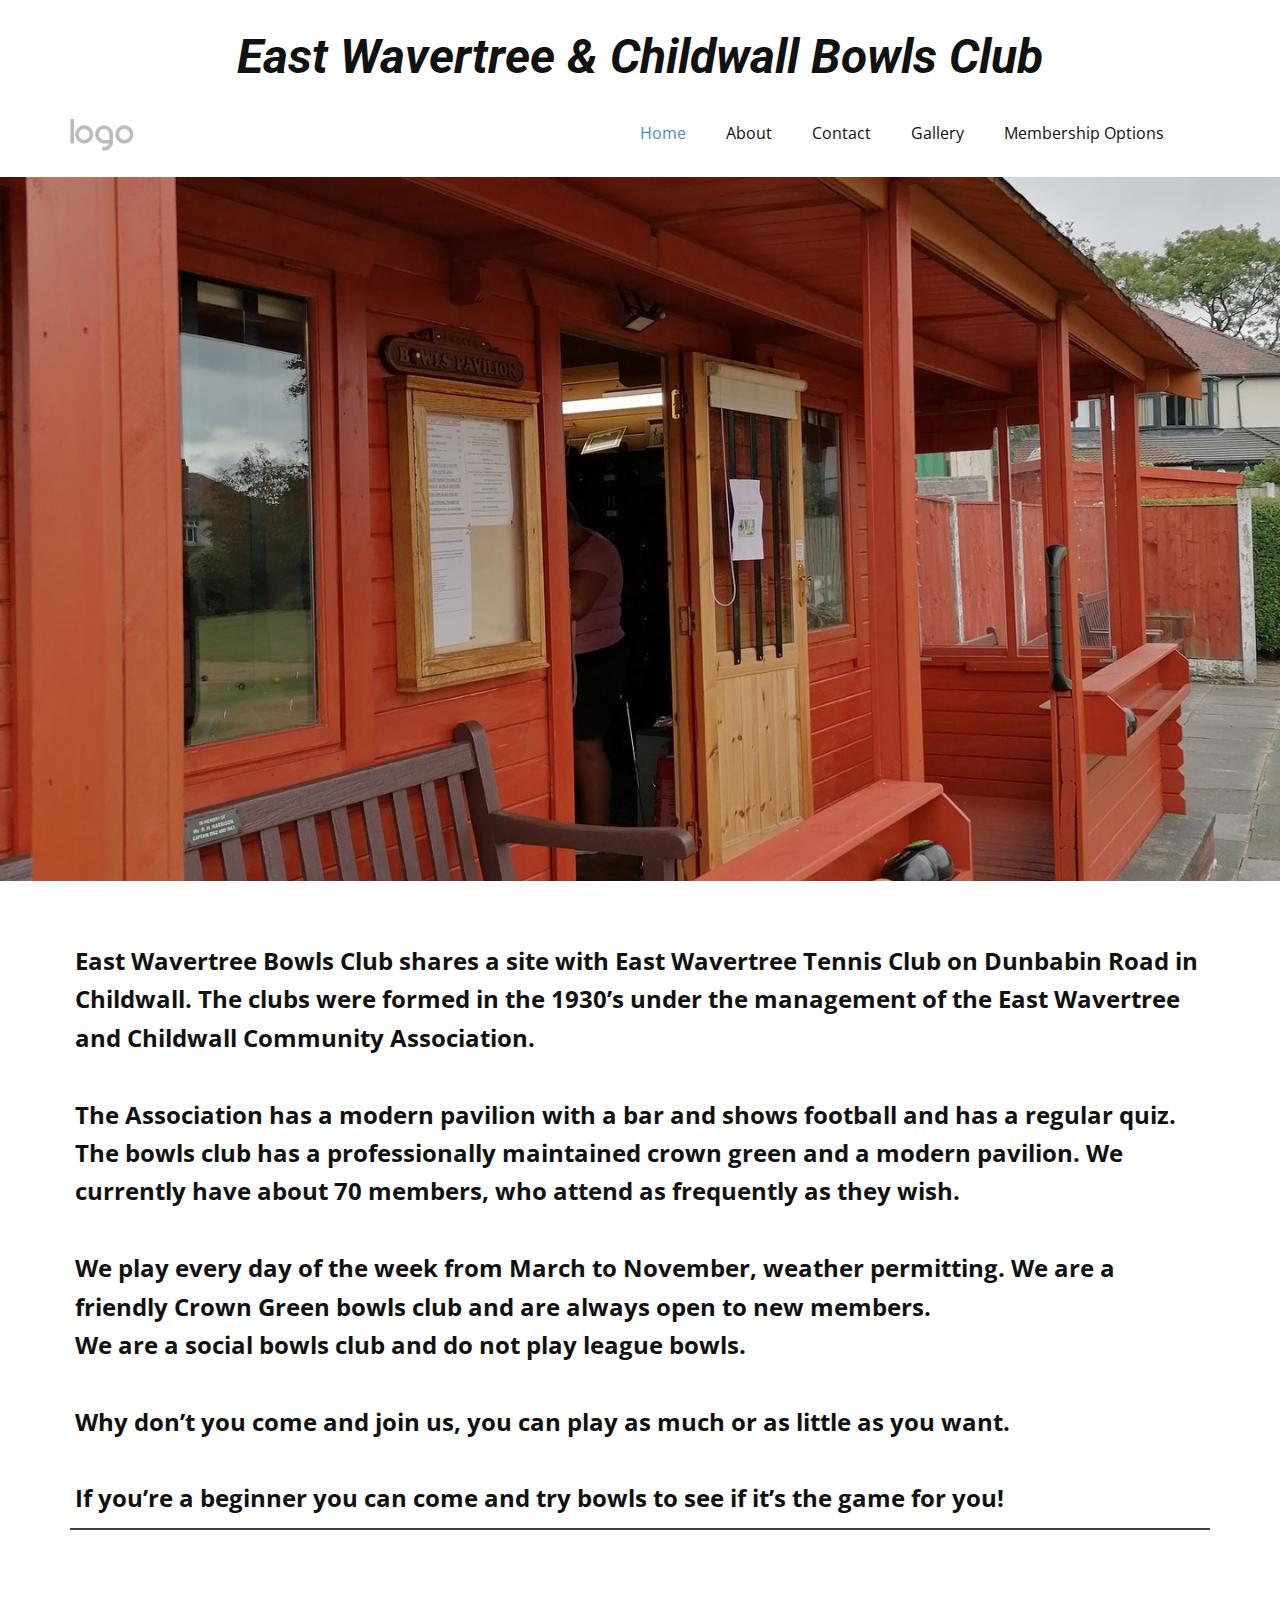
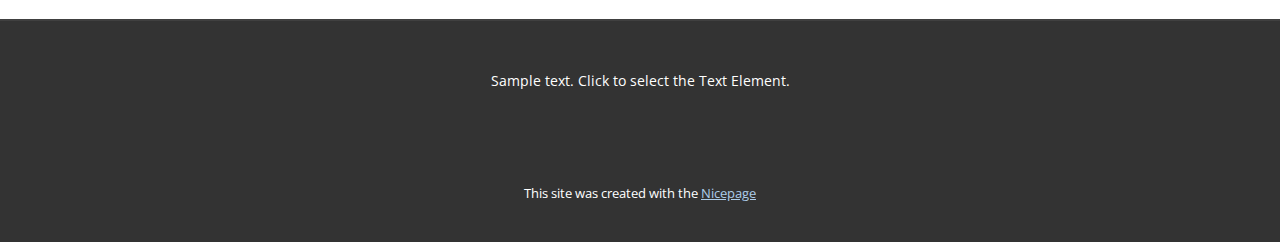
==== index.html @ 91377bb7 "Add files via upload" ====
<!DOCTYPE html>
<html style="font-size: 16px;" lang="en"><head>
    <meta name="viewport" content="width=device-width, initial-scale=1.0">
    <meta charset="utf-8">
    <meta name="keywords" content="East Wavertree &amp;amp; Childwall Bowls Club">
    <meta name="description" content="">
    <title>Home</title>
    <link rel="stylesheet" href="nicepage.css" media="screen">
<link rel="stylesheet" href="Home.css" media="screen">
    <script class="u-script" type="text/javascript" src="jquery.js" defer=""></script>
    <script class="u-script" type="text/javascript" src="nicepage.js" defer=""></script>
    <meta name="generator" content="Nicepage 6.13.8, nicepage.com">
    <link id="u-theme-google-font" rel="stylesheet" href="https://fonts.googleapis.com/css?family=Roboto:100,100i,300,300i,400,400i,500,500i,700,700i,900,900i|Open+Sans:300,300i,400,400i,500,500i,600,600i,700,700i,800,800i">
    
    
    
    
    <script type="application/ld+json">{
		"@context": "http://schema.org",
		"@type": "Organization",
		"name": "",
		"logo": "images/default-logo.png"
}</script>
    <meta name="theme-color" content="#478ac9">
    <meta property="og:title" content="Home">
    <meta property="og:type" content="website">
  <meta data-intl-tel-input-cdn-path="intlTelInput/"></head>
  <body data-home-page="Home.html" data-home-page-title="Home" data-path-to-root="./" data-include-products="false" class="u-body u-xl-mode" data-lang="en"><header class=" u-border-no-bottom u-border-no-left u-border-no-right u-border-no-top u-clearfix u-container-align-center u-header u-section-row-container" id="sec-9b2f" style="background-image: none"><div class="u-section-rows">
        <div class="u-section-row" id="sec-6b38">
          <div class="u-clearfix u-sheet u-sheet-1">
            <h2 class="u-align-center u-text u-text-default u-text-1">East Wavertree &amp; Childwall Bowls Club</h2>
          </div>
          
          
          
          
          
        </div>
        <div class="u-clearfix u-section-row" data-animation-name="" data-animation-duration="0" data-animation-delay="0" data-animation-direction="" id="sec-6533">
          <div class="u-clearfix u-sheet u-sheet-2">
            <a href="#" class="u-image u-logo u-image-1">
              <img src="images/default-logo.png" class="u-logo-image u-logo-image-1">
            </a>
            <nav class="u-menu u-menu-one-level u-offcanvas u-menu-1">
              <div class="menu-collapse" style="font-size: 1rem; letter-spacing: 0px;">
                <a class="u-button-style u-custom-left-right-menu-spacing u-custom-padding-bottom u-custom-top-bottom-menu-spacing u-nav-link u-text-active-palette-1-base u-text-hover-palette-2-base" href="#">
                  <svg class="u-svg-link" viewBox="0 0 24 24"><use xlink:href="#menu-hamburger"></use></svg>
                  <svg class="u-svg-content" version="1.1" id="menu-hamburger" viewBox="0 0 16 16" x="0px" y="0px" xmlns:xlink="http://www.w3.org/1999/xlink" xmlns="http://www.w3.org/2000/svg"><g><rect y="1" width="16" height="2"></rect><rect y="7" width="16" height="2"></rect><rect y="13" width="16" height="2"></rect>
</g></svg>
                </a>
              </div>
              <div class="u-custom-menu u-nav-container">
                <ul class="u-nav u-unstyled u-nav-1"><li class="u-nav-item"><a class="u-button-style u-nav-link u-text-active-palette-1-base u-text-hover-palette-2-base" href="Home.html" style="padding: 10px 20px;">Home</a>
</li><li class="u-nav-item"><a class="u-button-style u-nav-link u-text-active-palette-1-base u-text-hover-palette-2-base" href="About.html" style="padding: 10px 20px;">About</a>
</li><li class="u-nav-item"><a class="u-button-style u-nav-link u-text-active-palette-1-base u-text-hover-palette-2-base" href="Contact.html" style="padding: 10px 20px;">Contact</a>
</li><li class="u-nav-item"><a class="u-button-style u-nav-link u-text-active-palette-1-base u-text-hover-palette-2-base" href="Gallery.html" style="padding: 10px 20px;">Gallery</a>
</li><li class="u-nav-item"><a class="u-button-style u-nav-link u-text-active-palette-1-base u-text-hover-palette-2-base" href="Membership-Options.html" style="padding: 10px 20px;">Membership Options</a>
</li></ul>
              </div>
              <div class="u-custom-menu u-nav-container-collapse">
                <div class="u-black u-container-style u-inner-container-layout u-opacity u-opacity-95 u-sidenav">
                  <div class="u-inner-container-layout u-sidenav-overflow">
                    <div class="u-menu-close"></div>
                    <ul class="u-align-center u-nav u-popupmenu-items u-unstyled u-nav-2"><li class="u-nav-item"><a class="u-button-style u-nav-link" href="Home.html">Home</a>
</li><li class="u-nav-item"><a class="u-button-style u-nav-link" href="About.html">About</a>
</li><li class="u-nav-item"><a class="u-button-style u-nav-link" href="Contact.html">Contact</a>
</li><li class="u-nav-item"><a class="u-button-style u-nav-link" href="Gallery.html">Gallery</a>
</li><li class="u-nav-item"><a class="u-button-style u-nav-link" href="Membership-Options.html">Membership Options</a>
</li></ul>
                  </div>
                </div>
                <div class="u-black u-menu-overlay u-opacity u-opacity-70"></div>
              </div>
            </nav>
          </div>
          
          
          
          
          
        </div>
      </div></header>
    <section class="u-clearfix u-container-align-center u-image u-section-1" id="sec-b8aa" data-image-width="3000" data-image-height="4000">
      <div class="u-clearfix u-sheet u-sheet-1"></div>
    </section>
    <section class="u-border-2 u-border-grey-75 u-border-no-left u-border-no-right u-border-no-top u-clearfix u-section-2" id="carousel_21e7">
      <div class="u-clearfix u-sheet u-sheet-1">
        <div class="u-expanded-width u-list u-list-1">
          <div class="u-repeater u-repeater-1">
            <div class="u-border-2 u-border-grey-75 u-border-no-left u-border-no-right u-border-no-top u-container-style u-list-item u-repeater-item">
              <div class="u-container-layout u-similar-container u-valign-top u-container-layout-1">
                <p class="u-text u-text-default u-text-1">East W<span style="font-weight: 700;"></span>avertree  Bowls Club shares a site with East Wavertree Tennis Club on Dunbabin Road in Childwall. The clubs were formed in the 1930’s under the management of the East Wavertree and Childwall Community Association.<br>
                  <br>The Association has a modern pavilion with a bar and shows football and has a regular quiz. 
The bowls club has a professionally maintained crown g<span style="font-weight: 700;"></span>reen and a modern pavilion. We currently have about 70 members, who attend as frequently as they wish.<br>
                  <br>We play every day of the week from March to November, weather permitting.
We are a friendly Crown Green bowls club<span style="font-weight: 700;"></span> and are always open to new members.&nbsp;<br>We are a social bowls club and do not play league bowls.&nbsp;<br>
                  <br>Why don’t you come and join us, you can play as much or as little as you want.&nbsp;<br>
                  <br>If you’re a beginner you can come and try bowls to see if it’s the game for you! 
                </p>
              </div>
            </div>
          </div>
        </div>
      </div>
    </section>
    
    
    
    <footer class="u-align-center u-clearfix u-footer u-grey-80 u-footer" id="sec-674e"><div class="u-clearfix u-sheet u-sheet-1">
        <p class="u-small-text u-text u-text-variant u-text-1">Sample text. Click to select the Text Element.</p>
      </div></footer>
    <section class="u-backlink u-clearfix u-grey-80">
      <p class="u-text">
        <span>This site was created with the </span>
        <a class="u-link" href="https://nicepage.com/" target="_blank" rel="nofollow">
          <span>Nicepage</span>
        </a>
      </p>
    </section>
  
</body></html>
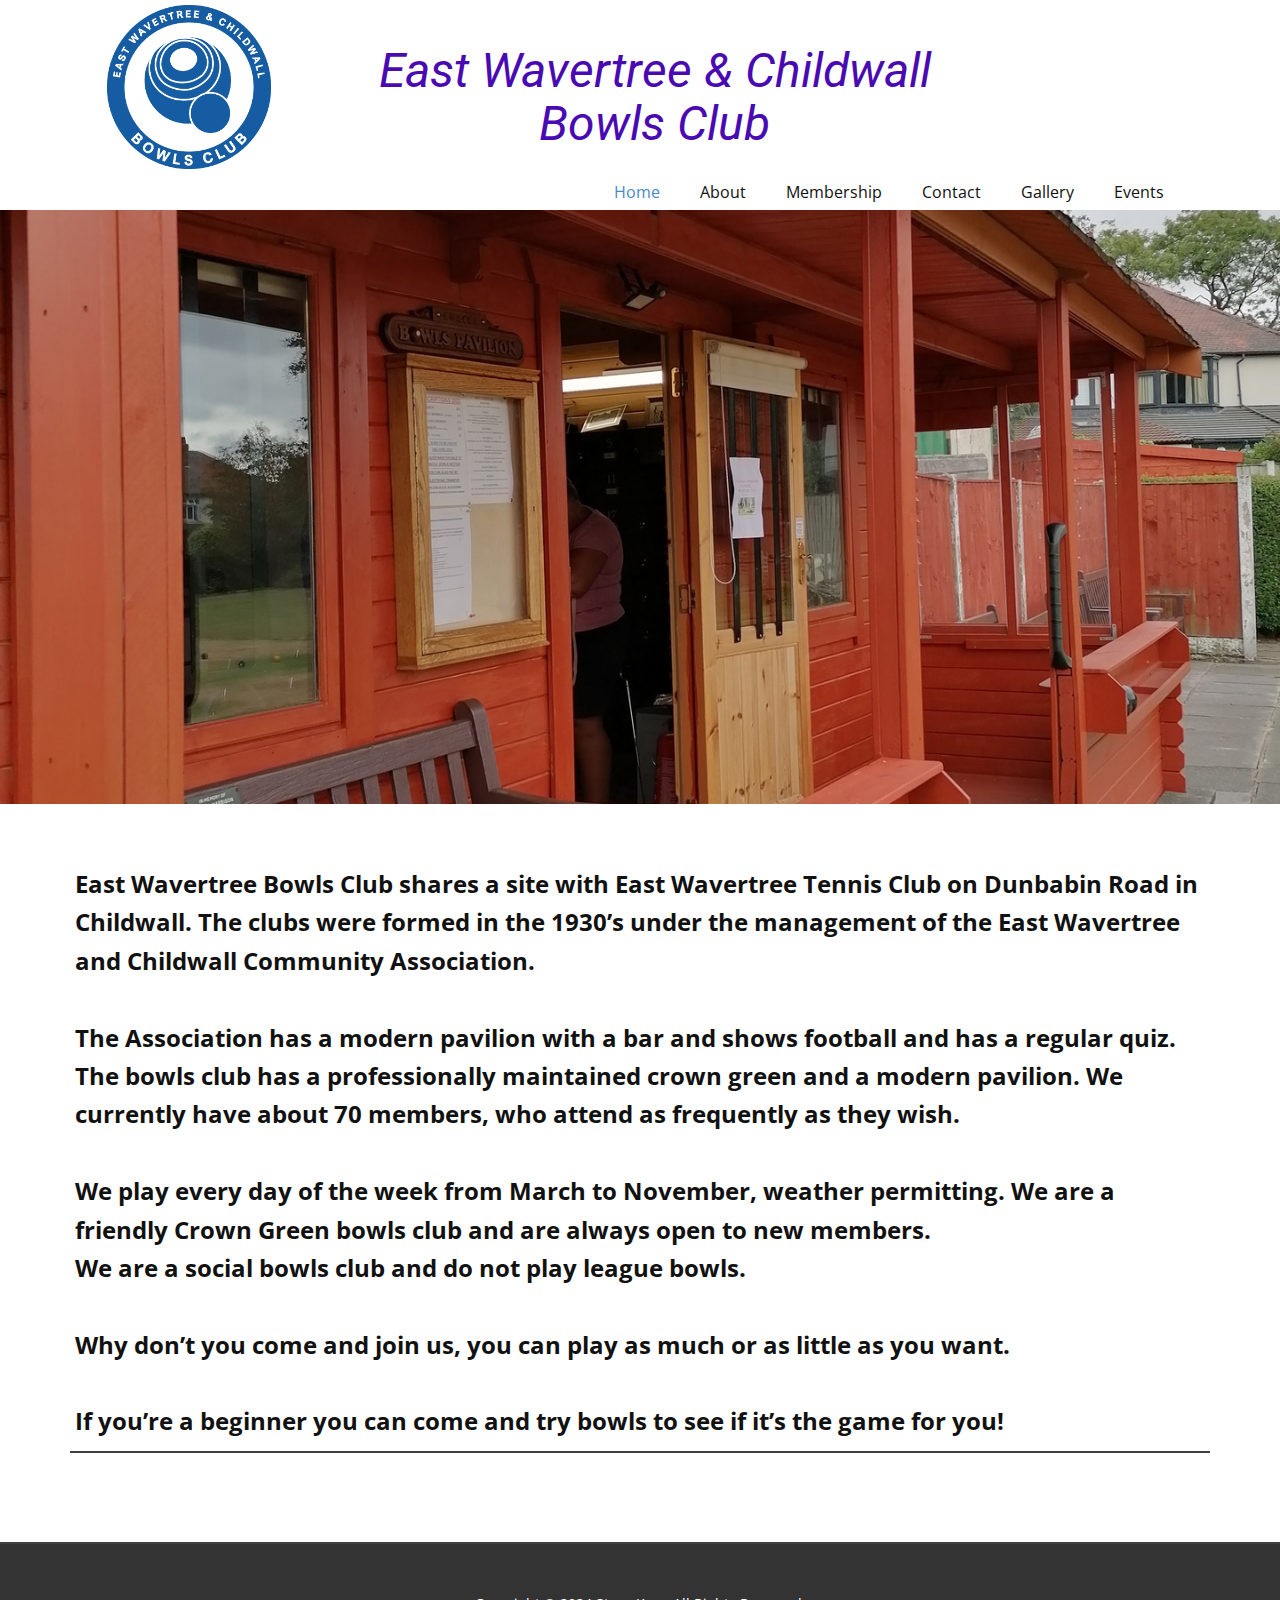
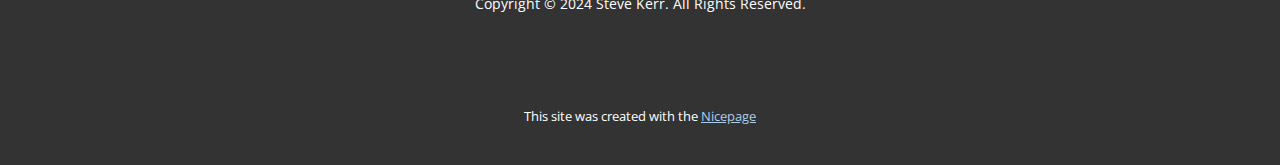
==== commit 3a2b4478: "Add files via upload" ====
--- a/index.html
+++ b/index.html
@@ -19,7 +19,7 @@
 		"@context": "http://schema.org",
 		"@type": "Organization",
 		"name": "",
-		"logo": "images/default-logo.png"
+		"logo": "images/LogoEWCBowls_v1.00.png"
 }</script>
     <meta name="theme-color" content="#478ac9">
     <meta property="og:title" content="Home">
@@ -28,7 +28,11 @@
   <body data-home-page="Home.html" data-home-page-title="Home" data-path-to-root="./" data-include-products="false" class="u-body u-xl-mode" data-lang="en"><header class=" u-border-no-bottom u-border-no-left u-border-no-right u-border-no-top u-clearfix u-container-align-center u-header u-section-row-container" id="sec-9b2f" style="background-image: none"><div class="u-section-rows">
         <div class="u-section-row" id="sec-6b38">
           <div class="u-clearfix u-sheet u-sheet-1">
-            <h2 class="u-align-center u-text u-text-default u-text-1">East Wavertree &amp; Childwall Bowls Club</h2>
+            <h2 class="u-align-center u-text u-text-custom-color-3 u-text-1">East Wavertree &amp; Childwall<br>Bowls Club
+            </h2>
+            <a href="#" class="u-image u-logo u-image-1" data-image-width="2363" data-image-height="2363">
+              <img src="images/LogoEWCBowls_v1.00.png" class="u-logo-image u-logo-image-1">
+            </a>
           </div>
           
           
@@ -37,10 +41,7 @@
           
         </div>
         <div class="u-clearfix u-section-row" data-animation-name="" data-animation-duration="0" data-animation-delay="0" data-animation-direction="" id="sec-6533">
-          <div class="u-clearfix u-sheet u-sheet-2">
-            <a href="#" class="u-image u-logo u-image-1">
-              <img src="images/default-logo.png" class="u-logo-image u-logo-image-1">
-            </a>
+          <div class="u-clearfix u-sheet u-valign-middle u-sheet-2">
             <nav class="u-menu u-menu-one-level u-offcanvas u-menu-1">
               <div class="menu-collapse" style="font-size: 1rem; letter-spacing: 0px;">
                 <a class="u-button-style u-custom-left-right-menu-spacing u-custom-padding-bottom u-custom-top-bottom-menu-spacing u-nav-link u-text-active-palette-1-base u-text-hover-palette-2-base" href="#">
@@ -52,9 +53,10 @@
               <div class="u-custom-menu u-nav-container">
                 <ul class="u-nav u-unstyled u-nav-1"><li class="u-nav-item"><a class="u-button-style u-nav-link u-text-active-palette-1-base u-text-hover-palette-2-base" href="Home.html" style="padding: 10px 20px;">Home</a>
 </li><li class="u-nav-item"><a class="u-button-style u-nav-link u-text-active-palette-1-base u-text-hover-palette-2-base" href="About.html" style="padding: 10px 20px;">About</a>
+</li><li class="u-nav-item"><a class="u-button-style u-nav-link u-text-active-palette-1-base u-text-hover-palette-2-base" href="Membership.html" style="padding: 10px 20px;">Membership</a>
 </li><li class="u-nav-item"><a class="u-button-style u-nav-link u-text-active-palette-1-base u-text-hover-palette-2-base" href="Contact.html" style="padding: 10px 20px;">Contact</a>
 </li><li class="u-nav-item"><a class="u-button-style u-nav-link u-text-active-palette-1-base u-text-hover-palette-2-base" href="Gallery.html" style="padding: 10px 20px;">Gallery</a>
-</li><li class="u-nav-item"><a class="u-button-style u-nav-link u-text-active-palette-1-base u-text-hover-palette-2-base" href="Membership-Options.html" style="padding: 10px 20px;">Membership Options</a>
+</li><li class="u-nav-item"><a class="u-button-style u-nav-link u-text-active-palette-1-base u-text-hover-palette-2-base" href="Events.html" style="padding: 10px 20px;">Events</a>
 </li></ul>
               </div>
               <div class="u-custom-menu u-nav-container-collapse">
@@ -63,9 +65,10 @@
                     <div class="u-menu-close"></div>
                     <ul class="u-align-center u-nav u-popupmenu-items u-unstyled u-nav-2"><li class="u-nav-item"><a class="u-button-style u-nav-link" href="Home.html">Home</a>
 </li><li class="u-nav-item"><a class="u-button-style u-nav-link" href="About.html">About</a>
+</li><li class="u-nav-item"><a class="u-button-style u-nav-link" href="Membership.html">Membership</a>
 </li><li class="u-nav-item"><a class="u-button-style u-nav-link" href="Contact.html">Contact</a>
 </li><li class="u-nav-item"><a class="u-button-style u-nav-link" href="Gallery.html">Gallery</a>
-</li><li class="u-nav-item"><a class="u-button-style u-nav-link" href="Membership-Options.html">Membership Options</a>
+</li><li class="u-nav-item"><a class="u-button-style u-nav-link" href="Events.html">Events</a>
 </li></ul>
                   </div>
                 </div>
@@ -107,7 +110,7 @@
     
     
     <footer class="u-align-center u-clearfix u-footer u-grey-80 u-footer" id="sec-674e"><div class="u-clearfix u-sheet u-sheet-1">
-        <p class="u-small-text u-text u-text-variant u-text-1">Sample text. Click to select the Text Element.</p>
+        <p class="u-small-text u-text u-text-variant u-text-1"> Copyright © 2024 Steve Kerr. All Rights Reserved.</p>
       </div></footer>
     <section class="u-backlink u-clearfix u-grey-80">
       <p class="u-text">
--- a/nicepage.css
+++ b/nicepage.css
@@ -42129,7 +42129,588 @@
 
 /*begin-variables sitestylecss*/
 
+.u-custom-color-1,
+        .u-body.u-custom-color-1,
+        section.u-custom-color-1:before,
+        .u-custom-color-1 > .u-audio-main-layout-wrapper:before,
+        .u-custom-color-1 > .u-container-layout:before,
+        .u-custom-color-1 > .u-inner-container-layout:before,
+        .u-custom-color-1.u-sidenav:before,
+        .u-container-layout.u-container-layout.u-custom-color-1:before,
+        .u-table-alt-custom-color-1 tr:nth-child(even)
+        {
+            color: #ffffff;
+            background-color: #111111;
+        }
 
+        .u-input.u-custom-color-1,
+        .u-field-input.u-custom-color-1,
+        .u-button-style.u-custom-color-1,
+        .u-button-style.u-custom-color-1[class*="u-border-"]
+        {
+            color: #ffffff !important;
+            background-color: #111111 !important;
+        }
+
+        .u-button-style.u-custom-color-1:hover,
+        .u-button-style.u-custom-color-1[class*="u-border-"]:hover,
+        .u-button-style.u-custom-color-1:focus,
+        .u-button-style.u-custom-color-1[class*="u-border-"]:focus,
+        .u-button-style.u-button-style.u-custom-color-1:active,
+        .u-button-style.u-button-style.u-custom-color-1[class*="u-border-"]:active,
+        .u-button-style.u-button-style.u-custom-color-1.active,
+        .u-button-style.u-button-style.u-custom-color-1[class*="u-border-"].active,
+        li.active > .u-button-style.u-button-style.u-custom-color-1,
+        li.active > .u-button-style.u-button-style.u-custom-color-1[class*="u-border-"]
+        {
+            color: #ffffff !important;
+            background-color: #0f0f0f !important;
+        }
+
+        .u-hover-custom-color-1:hover,
+        .u-hover-custom-color-1[class*="u-border-"]:hover,
+        .u-hover-custom-color-1:focus,
+        .u-hover-custom-color-1[class*="u-border-"]:focus,
+        .u-active-custom-color-1.u-active.u-active,
+        .u-active-custom-color-1[class*="u-border-"].u-active.u-active,
+        a.u-button-style.u-hover-custom-color-1:hover,
+        a.u-button-style.u-hover-custom-color-1.hover,
+        a.u-button-style.u-hover-custom-color-1[class*="u-border-"]:hover,
+        a.u-button-style.u-hover-custom-color-1[class*="u-border-"].hover,
+        a.u-button-style:hover > .u-hover-custom-color-1,
+        a.u-button-style:hover > .u-hover-custom-color-1[class*="u-border-"],
+        a.u-button-style.u-hover-custom-color-1:focus,
+        a.u-button-style.u-hover-custom-color-1[class*="u-border-"]:focus,
+        a.u-button-style.u-button-style.u-active-custom-color-1:active,
+        a.u-button-style.u-button-style.u-active-custom-color-1[class*="u-border-"]:active,
+        a.u-button-style.u-button-style.u-active-custom-color-1.active,
+        a.u-button-style.u-button-style.u-active-custom-color-1[class*="u-border-"].active,
+        a.u-button-style.u-button-style.active > .u-active-custom-color-1,
+        a.u-button-style.u-button-style.active > .u-active-custom-color-1[class*="u-border-"],
+        li.active > a.u-button-style.u-button-style.u-active-custom-color-1,
+        li.active > a.u-button-style.u-button-style.u-active-custom-color-1[class*="u-border-"],
+        input.u-field-input.u-field-input.u-active-custom-color-1:checked
+        {
+            color: #ffffff !important;
+            background-color: #111111 !important;
+        }
+
+        a.u-link.u-hover-custom-color-1:hover {
+            color: #111111 !important;
+        }
+
+        
+        
+        .u-custom-color-2,
+        .u-body.u-custom-color-2,
+        section.u-custom-color-2:before,
+        .u-custom-color-2 > .u-audio-main-layout-wrapper:before,
+        .u-custom-color-2 > .u-container-layout:before,
+        .u-custom-color-2 > .u-inner-container-layout:before,
+        .u-custom-color-2.u-sidenav:before,
+        .u-container-layout.u-container-layout.u-custom-color-2:before,
+        .u-table-alt-custom-color-2 tr:nth-child(even)
+        {
+            color: #ffffff;
+            background-color: #7122f1;
+        }
+
+        .u-input.u-custom-color-2,
+        .u-field-input.u-custom-color-2,
+        .u-button-style.u-custom-color-2,
+        .u-button-style.u-custom-color-2[class*="u-border-"]
+        {
+            color: #ffffff !important;
+            background-color: #7122f1 !important;
+        }
+
+        .u-button-style.u-custom-color-2:hover,
+        .u-button-style.u-custom-color-2[class*="u-border-"]:hover,
+        .u-button-style.u-custom-color-2:focus,
+        .u-button-style.u-custom-color-2[class*="u-border-"]:focus,
+        .u-button-style.u-button-style.u-custom-color-2:active,
+        .u-button-style.u-button-style.u-custom-color-2[class*="u-border-"]:active,
+        .u-button-style.u-button-style.u-custom-color-2.active,
+        .u-button-style.u-button-style.u-custom-color-2[class*="u-border-"].active,
+        li.active > .u-button-style.u-button-style.u-custom-color-2,
+        li.active > .u-button-style.u-button-style.u-custom-color-2[class*="u-border-"]
+        {
+            color: #ffffff !important;
+            background-color: #620fe9 !important;
+        }
+
+        .u-hover-custom-color-2:hover,
+        .u-hover-custom-color-2[class*="u-border-"]:hover,
+        .u-hover-custom-color-2:focus,
+        .u-hover-custom-color-2[class*="u-border-"]:focus,
+        .u-active-custom-color-2.u-active.u-active,
+        .u-active-custom-color-2[class*="u-border-"].u-active.u-active,
+        a.u-button-style.u-hover-custom-color-2:hover,
+        a.u-button-style.u-hover-custom-color-2.hover,
+        a.u-button-style.u-hover-custom-color-2[class*="u-border-"]:hover,
+        a.u-button-style.u-hover-custom-color-2[class*="u-border-"].hover,
+        a.u-button-style:hover > .u-hover-custom-color-2,
+        a.u-button-style:hover > .u-hover-custom-color-2[class*="u-border-"],
+        a.u-button-style.u-hover-custom-color-2:focus,
+        a.u-button-style.u-hover-custom-color-2[class*="u-border-"]:focus,
+        a.u-button-style.u-button-style.u-active-custom-color-2:active,
+        a.u-button-style.u-button-style.u-active-custom-color-2[class*="u-border-"]:active,
+        a.u-button-style.u-button-style.u-active-custom-color-2.active,
+        a.u-button-style.u-button-style.u-active-custom-color-2[class*="u-border-"].active,
+        a.u-button-style.u-button-style.active > .u-active-custom-color-2,
+        a.u-button-style.u-button-style.active > .u-active-custom-color-2[class*="u-border-"],
+        li.active > a.u-button-style.u-button-style.u-active-custom-color-2,
+        li.active > a.u-button-style.u-button-style.u-active-custom-color-2[class*="u-border-"],
+        input.u-field-input.u-field-input.u-active-custom-color-2:checked
+        {
+            color: #ffffff !important;
+            background-color: #7122f1 !important;
+        }
+
+        a.u-link.u-hover-custom-color-2:hover {
+            color: #7122f1 !important;
+        }
+
+        
+        
+        .u-custom-color-3,
+        .u-body.u-custom-color-3,
+        section.u-custom-color-3:before,
+        .u-custom-color-3 > .u-audio-main-layout-wrapper:before,
+        .u-custom-color-3 > .u-container-layout:before,
+        .u-custom-color-3 > .u-inner-container-layout:before,
+        .u-custom-color-3.u-sidenav:before,
+        .u-container-layout.u-container-layout.u-custom-color-3:before,
+        .u-table-alt-custom-color-3 tr:nth-child(even)
+        {
+            color: #ffffff;
+            background-color: #4a0ab3;
+        }
+
+        .u-input.u-custom-color-3,
+        .u-field-input.u-custom-color-3,
+        .u-button-style.u-custom-color-3,
+        .u-button-style.u-custom-color-3[class*="u-border-"]
+        {
+            color: #ffffff !important;
+            background-color: #4a0ab3 !important;
+        }
+
+        .u-button-style.u-custom-color-3:hover,
+        .u-button-style.u-custom-color-3[class*="u-border-"]:hover,
+        .u-button-style.u-custom-color-3:focus,
+        .u-button-style.u-custom-color-3[class*="u-border-"]:focus,
+        .u-button-style.u-button-style.u-custom-color-3:active,
+        .u-button-style.u-button-style.u-custom-color-3[class*="u-border-"]:active,
+        .u-button-style.u-button-style.u-custom-color-3.active,
+        .u-button-style.u-button-style.u-custom-color-3[class*="u-border-"].active,
+        li.active > .u-button-style.u-button-style.u-custom-color-3,
+        li.active > .u-button-style.u-button-style.u-custom-color-3[class*="u-border-"]
+        {
+            color: #ffffff !important;
+            background-color: #4309a1 !important;
+        }
+
+        .u-hover-custom-color-3:hover,
+        .u-hover-custom-color-3[class*="u-border-"]:hover,
+        .u-hover-custom-color-3:focus,
+        .u-hover-custom-color-3[class*="u-border-"]:focus,
+        .u-active-custom-color-3.u-active.u-active,
+        .u-active-custom-color-3[class*="u-border-"].u-active.u-active,
+        a.u-button-style.u-hover-custom-color-3:hover,
+        a.u-button-style.u-hover-custom-color-3.hover,
+        a.u-button-style.u-hover-custom-color-3[class*="u-border-"]:hover,
+        a.u-button-style.u-hover-custom-color-3[class*="u-border-"].hover,
+        a.u-button-style:hover > .u-hover-custom-color-3,
+        a.u-button-style:hover > .u-hover-custom-color-3[class*="u-border-"],
+        a.u-button-style.u-hover-custom-color-3:focus,
+        a.u-button-style.u-hover-custom-color-3[class*="u-border-"]:focus,
+        a.u-button-style.u-button-style.u-active-custom-color-3:active,
+        a.u-button-style.u-button-style.u-active-custom-color-3[class*="u-border-"]:active,
+        a.u-button-style.u-button-style.u-active-custom-color-3.active,
+        a.u-button-style.u-button-style.u-active-custom-color-3[class*="u-border-"].active,
+        a.u-button-style.u-button-style.active > .u-active-custom-color-3,
+        a.u-button-style.u-button-style.active > .u-active-custom-color-3[class*="u-border-"],
+        li.active > a.u-button-style.u-button-style.u-active-custom-color-3,
+        li.active > a.u-button-style.u-button-style.u-active-custom-color-3[class*="u-border-"],
+        input.u-field-input.u-field-input.u-active-custom-color-3:checked
+        {
+            color: #ffffff !important;
+            background-color: #4a0ab3 !important;
+        }
+
+        a.u-link.u-hover-custom-color-3:hover {
+            color: #4a0ab3 !important;
+        }
+
+        
+
+        
+        .u-border-custom-color-1,
+        .u-border-custom-color-1.u-input,
+        .u-border-custom-color-1.u-field-input.u-field-input,
+        .u-separator-custom-color-1:after
+        {
+            border-color: #111111;
+            stroke: #111111;
+        }
+
+        .u-button-style.u-border-custom-color-1
+        {
+            border-color: #111111 !important;
+            color: #111111 !important;
+            background-color: transparent !important;
+        }
+
+        .u-button-style.u-border-custom-color-1:hover,
+        .u-button-style.u-border-custom-color-1:focus
+        {
+            border-color: transparent !important;
+            color: #0f0f0f !important;
+            background-color: transparent !important;
+        }
+
+        .u-border-hover-custom-color-1:hover,
+        .u-border-hover-custom-color-1:focus,
+        .u-border-active-custom-color-1.u-active.u-active,
+        a.u-button-style.u-border-hover-custom-color-1:hover,
+        a.u-button-style:hover > .u-border-hover-custom-color-1,
+        a.u-button-style.u-border-hover-custom-color-1:focus,
+        a.u-button-style.u-button-style.u-border-active-custom-color-1:active,
+        a.u-button-style.u-button-style.u-border-active-custom-color-1.active,
+        a.u-button-style.u-button-style.active > .u-border-active-custom-color-1,
+        li.active > a.u-button-style.u-button-style.u-border-active-custom-color-1,
+        input.u-field-input.u-field-input.u-border-active-custom-color-1:checked
+        {
+            color: #111111 !important;
+            border-color: #111111 !important;
+        }
+
+        .u-link.u-border-custom-color-1[class*="u-border-"]
+        {
+            border-color: #111111 !important;
+        }
+
+        .u-link.u-border-custom-color-1[class*="u-border-"]:hover
+        {
+            border-color: #0f0f0f !important;
+        }
+        
+        
+        .u-border-custom-color-2,
+        .u-border-custom-color-2.u-input,
+        .u-border-custom-color-2.u-field-input.u-field-input,
+        .u-separator-custom-color-2:after
+        {
+            border-color: #7122f1;
+            stroke: #7122f1;
+        }
+
+        .u-button-style.u-border-custom-color-2
+        {
+            border-color: #7122f1 !important;
+            color: #7122f1 !important;
+            background-color: transparent !important;
+        }
+
+        .u-button-style.u-border-custom-color-2:hover,
+        .u-button-style.u-border-custom-color-2:focus
+        {
+            border-color: transparent !important;
+            color: #620fe9 !important;
+            background-color: transparent !important;
+        }
+
+        .u-border-hover-custom-color-2:hover,
+        .u-border-hover-custom-color-2:focus,
+        .u-border-active-custom-color-2.u-active.u-active,
+        a.u-button-style.u-border-hover-custom-color-2:hover,
+        a.u-button-style:hover > .u-border-hover-custom-color-2,
+        a.u-button-style.u-border-hover-custom-color-2:focus,
+        a.u-button-style.u-button-style.u-border-active-custom-color-2:active,
+        a.u-button-style.u-button-style.u-border-active-custom-color-2.active,
+        a.u-button-style.u-button-style.active > .u-border-active-custom-color-2,
+        li.active > a.u-button-style.u-button-style.u-border-active-custom-color-2,
+        input.u-field-input.u-field-input.u-border-active-custom-color-2:checked
+        {
+            color: #7122f1 !important;
+            border-color: #7122f1 !important;
+        }
+
+        .u-link.u-border-custom-color-2[class*="u-border-"]
+        {
+            border-color: #7122f1 !important;
+        }
+
+        .u-link.u-border-custom-color-2[class*="u-border-"]:hover
+        {
+            border-color: #620fe9 !important;
+        }
+        
+        
+        .u-border-custom-color-3,
+        .u-border-custom-color-3.u-input,
+        .u-border-custom-color-3.u-field-input.u-field-input,
+        .u-separator-custom-color-3:after
+        {
+            border-color: #4a0ab3;
+            stroke: #4a0ab3;
+        }
+
+        .u-button-style.u-border-custom-color-3
+        {
+            border-color: #4a0ab3 !important;
+            color: #4a0ab3 !important;
+            background-color: transparent !important;
+        }
+
+        .u-button-style.u-border-custom-color-3:hover,
+        .u-button-style.u-border-custom-color-3:focus
+        {
+            border-color: transparent !important;
+            color: #4309a1 !important;
+            background-color: transparent !important;
+        }
+
+        .u-border-hover-custom-color-3:hover,
+        .u-border-hover-custom-color-3:focus,
+        .u-border-active-custom-color-3.u-active.u-active,
+        a.u-button-style.u-border-hover-custom-color-3:hover,
+        a.u-button-style:hover > .u-border-hover-custom-color-3,
+        a.u-button-style.u-border-hover-custom-color-3:focus,
+        a.u-button-style.u-button-style.u-border-active-custom-color-3:active,
+        a.u-button-style.u-button-style.u-border-active-custom-color-3.active,
+        a.u-button-style.u-button-style.active > .u-border-active-custom-color-3,
+        li.active > a.u-button-style.u-button-style.u-border-active-custom-color-3,
+        input.u-field-input.u-field-input.u-border-active-custom-color-3:checked
+        {
+            color: #4a0ab3 !important;
+            border-color: #4a0ab3 !important;
+        }
+
+        .u-link.u-border-custom-color-3[class*="u-border-"]
+        {
+            border-color: #4a0ab3 !important;
+        }
+
+        .u-link.u-border-custom-color-3[class*="u-border-"]:hover
+        {
+            border-color: #4309a1 !important;
+        }
+        
+
+        
+        .u-text-custom-color-1,
+        .u-input.u-text-custom-color-1,
+        .u-input.u-text-custom-color-1[class*="u-border-"],
+        li.active > a.u-button-style.u-text-custom-color-1,
+        li.active > a.u-button-style.u-text-custom-color-1[class*="u-border-"],
+        a.u-button-style.u-text-custom-color-1,
+        a.u-button-style.u-text-custom-color-1[class*="u-border-"]
+        {
+            color: #111111 !important;
+        }
+
+        a.u-button-style.u-text-custom-color-1:hover,
+        a.u-button-style.u-text-custom-color-1[class*="u-border-"]:hover,
+        a.u-button-style.u-text-custom-color-1:focus,
+        a.u-button-style.u-text-custom-color-1[class*="u-border-"]:focus,
+        a.u-button-style.u-button-style.u-text-custom-color-1:active,
+        a.u-button-style.u-button-style.u-text-custom-color-1[class*="u-border-"]:active,
+        a.u-button-style.u-button-style.u-text-custom-color-1.active,
+        a.u-button-style.u-button-style.u-text-custom-color-1[class*="u-border-"].active
+        {
+            color: #0f0f0f !important;
+        }
+
+        a.u-button-style:hover > .u-text-hover-custom-color-1,
+        a.u-button-style:hover > .u-text-hover-custom-color-1[class*="u-border-"],
+        a.u-button-style.u-button-style.u-text-hover-custom-color-1:hover,
+        a.u-button-style.u-button-style.u-text-hover-custom-color-1[class*="u-border-"]:hover,
+        a.u-button-style.u-button-style.u-button-style.u-text-hover-custom-color-1.active,
+        a.u-button-style.u-button-style.u-button-style.u-text-hover-custom-color-1[class*="u-border-"].active,
+        a.u-button-style.u-button-style.u-button-style.u-text-hover-custom-color-1:active,
+        a.u-button-style.u-button-style.u-button-style.u-text-hover-custom-color-1[class*="u-border-"]:active,
+        a.u-button-style.u-button-style.u-text-hover-custom-color-1:focus,
+        a.u-button-style.u-button-style.u-text-hover-custom-color-1[class*="u-border-"]:focus,
+        a.u-button-style.u-button-style.u-button-style.u-button-style.u-text-active-custom-color-1:active,
+        a.u-button-style.u-button-style.u-button-style.u-button-style.u-text-active-custom-color-1[class*="u-border-"]:active,
+        a.u-button-style.u-button-style.u-button-style.u-button-style.u-text-active-custom-color-1.active,
+        a.u-button-style.u-button-style.u-button-style.u-button-style.u-text-active-custom-color-1[class*="u-border-"].active,
+        a.u-button-style.u-button-style.active > .u-text-active-custom-color-1,
+        a.u-button-style.u-button-style.active > .u-text-active-custom-color-1[class*="u-border-"],
+        :not(.level-2) > .u-nav > .u-nav-item > a.u-nav-link.u-text-hover-custom-color-1:hover,
+        :not(.level-2) > .u-nav > .u-nav-item > a.u-nav-link.u-nav-link.u-text-active-custom-color-1.active,
+        .u-text-hover-custom-color-1.u-language-url:hover,
+        .u-text-hover-custom-color-1 .u-language-url:hover,
+        .u-text-hover-custom-color-1.u-carousel-control:hover,
+        .u-text-hover-custom-color-1.u-gallery-nav:hover,
+        .u-popupmenu-items.u-text-hover-custom-color-1 .u-nav-link:hover,
+        .u-popupmenu-items.u-popupmenu-items.u-text-active-custom-color-1 .u-nav-link.active
+        {
+            color: #111111 !important;
+        }
+
+        .u-text-custom-color-1 .u-svg-link,
+        .u-text-hover-custom-color-1:hover .u-svg-link,
+        .u-button-style:hover > .u-text-hover-custom-color-1 .u-svg-link,
+        .u-button-style.u-button-style.active > .u-text-active-custom-color-1 .u-svg-link,
+        .u-text-hover-custom-color-1:focus .u-svg-link
+        {
+            fill: #111111;
+        }
+
+        .u-link.u-text-custom-color-1:hover
+        {
+            color: #0f0f0f !important;
+        }
+
+        a.u-link.u-text-hover-custom-color-1:hover
+        {
+            color: #111111 !important;
+        }
+        
+        
+        .u-text-custom-color-2,
+        .u-input.u-text-custom-color-2,
+        .u-input.u-text-custom-color-2[class*="u-border-"],
+        li.active > a.u-button-style.u-text-custom-color-2,
+        li.active > a.u-button-style.u-text-custom-color-2[class*="u-border-"],
+        a.u-button-style.u-text-custom-color-2,
+        a.u-button-style.u-text-custom-color-2[class*="u-border-"]
+        {
+            color: #7122f1 !important;
+        }
+
+        a.u-button-style.u-text-custom-color-2:hover,
+        a.u-button-style.u-text-custom-color-2[class*="u-border-"]:hover,
+        a.u-button-style.u-text-custom-color-2:focus,
+        a.u-button-style.u-text-custom-color-2[class*="u-border-"]:focus,
+        a.u-button-style.u-button-style.u-text-custom-color-2:active,
+        a.u-button-style.u-button-style.u-text-custom-color-2[class*="u-border-"]:active,
+        a.u-button-style.u-button-style.u-text-custom-color-2.active,
+        a.u-button-style.u-button-style.u-text-custom-color-2[class*="u-border-"].active
+        {
+            color: #620fe9 !important;
+        }
+
+        a.u-button-style:hover > .u-text-hover-custom-color-2,
+        a.u-button-style:hover > .u-text-hover-custom-color-2[class*="u-border-"],
+        a.u-button-style.u-button-style.u-text-hover-custom-color-2:hover,
+        a.u-button-style.u-button-style.u-text-hover-custom-color-2[class*="u-border-"]:hover,
+        a.u-button-style.u-button-style.u-button-style.u-text-hover-custom-color-2.active,
+        a.u-button-style.u-button-style.u-button-style.u-text-hover-custom-color-2[class*="u-border-"].active,
+        a.u-button-style.u-button-style.u-button-style.u-text-hover-custom-color-2:active,
+        a.u-button-style.u-button-style.u-button-style.u-text-hover-custom-color-2[class*="u-border-"]:active,
+        a.u-button-style.u-button-style.u-text-hover-custom-color-2:focus,
+        a.u-button-style.u-button-style.u-text-hover-custom-color-2[class*="u-border-"]:focus,
+        a.u-button-style.u-button-style.u-button-style.u-button-style.u-text-active-custom-color-2:active,
+        a.u-button-style.u-button-style.u-button-style.u-button-style.u-text-active-custom-color-2[class*="u-border-"]:active,
+        a.u-button-style.u-button-style.u-button-style.u-button-style.u-text-active-custom-color-2.active,
+        a.u-button-style.u-button-style.u-button-style.u-button-style.u-text-active-custom-color-2[class*="u-border-"].active,
+        a.u-button-style.u-button-style.active > .u-text-active-custom-color-2,
+        a.u-button-style.u-button-style.active > .u-text-active-custom-color-2[class*="u-border-"],
+        :not(.level-2) > .u-nav > .u-nav-item > a.u-nav-link.u-text-hover-custom-color-2:hover,
+        :not(.level-2) > .u-nav > .u-nav-item > a.u-nav-link.u-nav-link.u-text-active-custom-color-2.active,
+        .u-text-hover-custom-color-2.u-language-url:hover,
+        .u-text-hover-custom-color-2 .u-language-url:hover,
+        .u-text-hover-custom-color-2.u-carousel-control:hover,
+        .u-text-hover-custom-color-2.u-gallery-nav:hover,
+        .u-popupmenu-items.u-text-hover-custom-color-2 .u-nav-link:hover,
+        .u-popupmenu-items.u-popupmenu-items.u-text-active-custom-color-2 .u-nav-link.active
+        {
+            color: #7122f1 !important;
+        }
+
+        .u-text-custom-color-2 .u-svg-link,
+        .u-text-hover-custom-color-2:hover .u-svg-link,
+        .u-button-style:hover > .u-text-hover-custom-color-2 .u-svg-link,
+        .u-button-style.u-button-style.active > .u-text-active-custom-color-2 .u-svg-link,
+        .u-text-hover-custom-color-2:focus .u-svg-link
+        {
+            fill: #7122f1;
+        }
+
+        .u-link.u-text-custom-color-2:hover
+        {
+            color: #620fe9 !important;
+        }
+
+        a.u-link.u-text-hover-custom-color-2:hover
+        {
+            color: #7122f1 !important;
+        }
+        
+        
+        .u-text-custom-color-3,
+        .u-input.u-text-custom-color-3,
+        .u-input.u-text-custom-color-3[class*="u-border-"],
+        li.active > a.u-button-style.u-text-custom-color-3,
+        li.active > a.u-button-style.u-text-custom-color-3[class*="u-border-"],
+        a.u-button-style.u-text-custom-color-3,
+        a.u-button-style.u-text-custom-color-3[class*="u-border-"]
+        {
+            color: #4a0ab3 !important;
+        }
+
+        a.u-button-style.u-text-custom-color-3:hover,
+        a.u-button-style.u-text-custom-color-3[class*="u-border-"]:hover,
+        a.u-button-style.u-text-custom-color-3:focus,
+        a.u-button-style.u-text-custom-color-3[class*="u-border-"]:focus,
+        a.u-button-style.u-button-style.u-text-custom-color-3:active,
+        a.u-button-style.u-button-style.u-text-custom-color-3[class*="u-border-"]:active,
+        a.u-button-style.u-button-style.u-text-custom-color-3.active,
+        a.u-button-style.u-button-style.u-text-custom-color-3[class*="u-border-"].active
+        {
+            color: #4309a1 !important;
+        }
+
+        a.u-button-style:hover > .u-text-hover-custom-color-3,
+        a.u-button-style:hover > .u-text-hover-custom-color-3[class*="u-border-"],
+        a.u-button-style.u-button-style.u-text-hover-custom-color-3:hover,
+        a.u-button-style.u-button-style.u-text-hover-custom-color-3[class*="u-border-"]:hover,
+        a.u-button-style.u-button-style.u-button-style.u-text-hover-custom-color-3.active,
+        a.u-button-style.u-button-style.u-button-style.u-text-hover-custom-color-3[class*="u-border-"].active,
+        a.u-button-style.u-button-style.u-button-style.u-text-hover-custom-color-3:active,
+        a.u-button-style.u-button-style.u-button-style.u-text-hover-custom-color-3[class*="u-border-"]:active,
+        a.u-button-style.u-button-style.u-text-hover-custom-color-3:focus,
+        a.u-button-style.u-button-style.u-text-hover-custom-color-3[class*="u-border-"]:focus,
+        a.u-button-style.u-button-style.u-button-style.u-button-style.u-text-active-custom-color-3:active,
+        a.u-button-style.u-button-style.u-button-style.u-button-style.u-text-active-custom-color-3[class*="u-border-"]:active,
+        a.u-button-style.u-button-style.u-button-style.u-button-style.u-text-active-custom-color-3.active,
+        a.u-button-style.u-button-style.u-button-style.u-button-style.u-text-active-custom-color-3[class*="u-border-"].active,
+        a.u-button-style.u-button-style.active > .u-text-active-custom-color-3,
+        a.u-button-style.u-button-style.active > .u-text-active-custom-color-3[class*="u-border-"],
+        :not(.level-2) > .u-nav > .u-nav-item > a.u-nav-link.u-text-hover-custom-color-3:hover,
+        :not(.level-2) > .u-nav > .u-nav-item > a.u-nav-link.u-nav-link.u-text-active-custom-color-3.active,
+        .u-text-hover-custom-color-3.u-language-url:hover,
+        .u-text-hover-custom-color-3 .u-language-url:hover,
+        .u-text-hover-custom-color-3.u-carousel-control:hover,
+        .u-text-hover-custom-color-3.u-gallery-nav:hover,
+        .u-popupmenu-items.u-text-hover-custom-color-3 .u-nav-link:hover,
+        .u-popupmenu-items.u-popupmenu-items.u-text-active-custom-color-3 .u-nav-link.active
+        {
+            color: #4a0ab3 !important;
+        }
+
+        .u-text-custom-color-3 .u-svg-link,
+        .u-text-hover-custom-color-3:hover .u-svg-link,
+        .u-button-style:hover > .u-text-hover-custom-color-3 .u-svg-link,
+        .u-button-style.u-button-style.active > .u-text-active-custom-color-3 .u-svg-link,
+        .u-text-hover-custom-color-3:focus .u-svg-link
+        {
+            fill: #4a0ab3;
+        }
+
+        .u-link.u-text-custom-color-3:hover
+        {
+            color: #4309a1 !important;
+        }
+
+        a.u-link.u-text-hover-custom-color-3:hover
+        {
+            color: #4a0ab3 !important;
+        }
 
         .u-body
         {
@@ -42688,25 +43269,25 @@
         /** color-rules **/
 
         /** alt-color-rules **/
-        .u-body-color a,.u-palette-1-base a,.u-palette-1-dark-3 a,.u-palette-1-dark-2 a,.u-palette-1-dark-1 a,.u-palette-1 a,.u-palette-1-light-1 a,.u-palette-2-base a,.u-palette-2-dark-3 a,.u-palette-2-dark-2 a,.u-palette-2-dark-1 a,.u-palette-2 a,.u-palette-2-light-1 a,.u-palette-3-dark-3 a,.u-palette-3-dark-2 a,.u-palette-3-dark-1 a,.u-palette-4-base a,.u-palette-4-dark-3 a,.u-palette-4-dark-2 a,.u-palette-4-dark-1 a,.u-palette-5-dark-3 a,.u-palette-5-dark-2 a,.u-palette-5-dark-1 a,.u-grey-40 a,.u-grey-30 a,.u-grey-90 a,.u-grey-80 a,.u-grey-75 a,.u-black a,.u-grey-70 a,.u-grey-60 a,.u-grey-50 a,.u-grey-dark-3 a,.u-grey-dark-2 a,.u-grey-dark-1 a,.u-grey a,.u-shading a,.u-overlap-contrast .u-header a:not(.u-nav-link):not(.u-btn)
+        .u-custom-color-1 a,.u-custom-color-2 a,.u-custom-color-3 a,.u-body-color a,.u-palette-1-base a,.u-palette-1-dark-3 a,.u-palette-1-dark-2 a,.u-palette-1-dark-1 a,.u-palette-1 a,.u-palette-1-light-1 a,.u-palette-2-base a,.u-palette-2-dark-3 a,.u-palette-2-dark-2 a,.u-palette-2-dark-1 a,.u-palette-2 a,.u-palette-2-light-1 a,.u-palette-3-dark-3 a,.u-palette-3-dark-2 a,.u-palette-3-dark-1 a,.u-palette-4-base a,.u-palette-4-dark-3 a,.u-palette-4-dark-2 a,.u-palette-4-dark-1 a,.u-palette-5-dark-3 a,.u-palette-5-dark-2 a,.u-palette-5-dark-1 a,.u-grey-40 a,.u-grey-30 a,.u-grey-90 a,.u-grey-80 a,.u-grey-75 a,.u-black a,.u-grey-70 a,.u-grey-60 a,.u-grey-50 a,.u-grey-dark-3 a,.u-grey-dark-2 a,.u-grey-dark-1 a,.u-grey a,.u-shading a,.u-overlap-contrast .u-header a:not(.u-nav-link):not(.u-btn)
         {
         color: #adcce9;
         }
-        .u-body-color a:hover,.u-palette-1-base a:hover,.u-palette-1-dark-3 a:hover,.u-palette-1-dark-2 a:hover,.u-palette-1-dark-1 a:hover,.u-palette-1 a:hover,.u-palette-1-light-1 a:hover,.u-palette-2-base a:hover,.u-palette-2-dark-3 a:hover,.u-palette-2-dark-2 a:hover,.u-palette-2-dark-1 a:hover,.u-palette-2 a:hover,.u-palette-2-light-1 a:hover,.u-palette-3-dark-3 a:hover,.u-palette-3-dark-2 a:hover,.u-palette-3-dark-1 a:hover,.u-palette-4-base a:hover,.u-palette-4-dark-3 a:hover,.u-palette-4-dark-2 a:hover,.u-palette-4-dark-1 a:hover,.u-palette-5-dark-3 a:hover,.u-palette-5-dark-2 a:hover,.u-palette-5-dark-1 a:hover,.u-grey-40 a:hover,.u-grey-30 a:hover,.u-grey-90 a:hover,.u-grey-80 a:hover,.u-grey-75 a:hover,.u-black a:hover,.u-grey-70 a:hover,.u-grey-60 a:hover,.u-grey-50 a:hover,.u-grey-dark-3 a:hover,.u-grey-dark-2 a:hover,.u-grey-dark-1 a:hover,.u-grey a:hover
+        .u-custom-color-1 a:hover,.u-custom-color-2 a:hover,.u-custom-color-3 a:hover,.u-body-color a:hover,.u-palette-1-base a:hover,.u-palette-1-dark-3 a:hover,.u-palette-1-dark-2 a:hover,.u-palette-1-dark-1 a:hover,.u-palette-1 a:hover,.u-palette-1-light-1 a:hover,.u-palette-2-base a:hover,.u-palette-2-dark-3 a:hover,.u-palette-2-dark-2 a:hover,.u-palette-2-dark-1 a:hover,.u-palette-2 a:hover,.u-palette-2-light-1 a:hover,.u-palette-3-dark-3 a:hover,.u-palette-3-dark-2 a:hover,.u-palette-3-dark-1 a:hover,.u-palette-4-base a:hover,.u-palette-4-dark-3 a:hover,.u-palette-4-dark-2 a:hover,.u-palette-4-dark-1 a:hover,.u-palette-5-dark-3 a:hover,.u-palette-5-dark-2 a:hover,.u-palette-5-dark-1 a:hover,.u-grey-40 a:hover,.u-grey-30 a:hover,.u-grey-90 a:hover,.u-grey-80 a:hover,.u-grey-75 a:hover,.u-black a:hover,.u-grey-70 a:hover,.u-grey-60 a:hover,.u-grey-50 a:hover,.u-grey-dark-3 a:hover,.u-grey-dark-2 a:hover,.u-grey-dark-1 a:hover,.u-grey a:hover
         {
         color: #a1a1a1;
         }
-        .u-body-color .u-btn,.u-palette-1-base .u-btn,.u-palette-1-dark-3 .u-btn,.u-palette-1-dark-2 .u-btn,.u-palette-1-dark-1 .u-btn,.u-palette-1 .u-btn,.u-palette-1-light-1 .u-btn,.u-palette-2-base .u-btn,.u-palette-2-dark-3 .u-btn,.u-palette-2-dark-2 .u-btn,.u-palette-2-dark-1 .u-btn,.u-palette-2 .u-btn,.u-palette-2-light-1 .u-btn,.u-palette-3-dark-3 .u-btn,.u-palette-3-dark-2 .u-btn,.u-palette-3-dark-1 .u-btn,.u-palette-4-base .u-btn,.u-palette-4-dark-3 .u-btn,.u-palette-4-dark-2 .u-btn,.u-palette-4-dark-1 .u-btn,.u-palette-5-dark-3 .u-btn,.u-palette-5-dark-2 .u-btn,.u-palette-5-dark-1 .u-btn,.u-grey-40 .u-btn,.u-grey-30 .u-btn,.u-grey-90 .u-btn,.u-grey-80 .u-btn,.u-grey-75 .u-btn,.u-black .u-btn,.u-grey-70 .u-btn,.u-grey-60 .u-btn,.u-grey-50 .u-btn,.u-grey-dark-3 .u-btn,.u-grey-dark-2 .u-btn,.u-grey-dark-1 .u-btn,.u-grey .u-btn,.u-shading .u-btn,.u-overlap-contrast .u-header .u-btn
+        .u-custom-color-1 .u-btn,.u-custom-color-2 .u-btn,.u-custom-color-3 .u-btn,.u-body-color .u-btn,.u-palette-1-base .u-btn,.u-palette-1-dark-3 .u-btn,.u-palette-1-dark-2 .u-btn,.u-palette-1-dark-1 .u-btn,.u-palette-1 .u-btn,.u-palette-1-light-1 .u-btn,.u-palette-2-base .u-btn,.u-palette-2-dark-3 .u-btn,.u-palette-2-dark-2 .u-btn,.u-palette-2-dark-1 .u-btn,.u-palette-2 .u-btn,.u-palette-2-light-1 .u-btn,.u-palette-3-dark-3 .u-btn,.u-palette-3-dark-2 .u-btn,.u-palette-3-dark-1 .u-btn,.u-palette-4-base .u-btn,.u-palette-4-dark-3 .u-btn,.u-palette-4-dark-2 .u-btn,.u-palette-4-dark-1 .u-btn,.u-palette-5-dark-3 .u-btn,.u-palette-5-dark-2 .u-btn,.u-palette-5-dark-1 .u-btn,.u-grey-40 .u-btn,.u-grey-30 .u-btn,.u-grey-90 .u-btn,.u-grey-80 .u-btn,.u-grey-75 .u-btn,.u-black .u-btn,.u-grey-70 .u-btn,.u-grey-60 .u-btn,.u-grey-50 .u-btn,.u-grey-dark-3 .u-btn,.u-grey-dark-2 .u-btn,.u-grey-dark-1 .u-btn,.u-grey .u-btn,.u-shading .u-btn,.u-overlap-contrast .u-header .u-btn
         {
         background-color: #adcce9;
         color: #000000;
         }
-        .u-body-color .u-btn:hover,.u-palette-1-base .u-btn:hover,.u-palette-1-dark-3 .u-btn:hover,.u-palette-1-dark-2 .u-btn:hover,.u-palette-1-dark-1 .u-btn:hover,.u-palette-1 .u-btn:hover,.u-palette-1-light-1 .u-btn:hover,.u-palette-2-base .u-btn:hover,.u-palette-2-dark-3 .u-btn:hover,.u-palette-2-dark-2 .u-btn:hover,.u-palette-2-dark-1 .u-btn:hover,.u-palette-2 .u-btn:hover,.u-palette-2-light-1 .u-btn:hover,.u-palette-3-dark-3 .u-btn:hover,.u-palette-3-dark-2 .u-btn:hover,.u-palette-3-dark-1 .u-btn:hover,.u-palette-4-base .u-btn:hover,.u-palette-4-dark-3 .u-btn:hover,.u-palette-4-dark-2 .u-btn:hover,.u-palette-4-dark-1 .u-btn:hover,.u-palette-5-dark-3 .u-btn:hover,.u-palette-5-dark-2 .u-btn:hover,.u-palette-5-dark-1 .u-btn:hover,.u-grey-40 .u-btn:hover,.u-grey-30 .u-btn:hover,.u-grey-90 .u-btn:hover,.u-grey-80 .u-btn:hover,.u-grey-75 .u-btn:hover,.u-black .u-btn:hover,.u-grey-70 .u-btn:hover,.u-grey-60 .u-btn:hover,.u-grey-50 .u-btn:hover,.u-grey-dark-3 .u-btn:hover,.u-grey-dark-2 .u-btn:hover,.u-grey-dark-1 .u-btn:hover,.u-grey .u-btn:hover,.u-shading .u-btn:hover,.u-overlap-contrast .u-header .u-btn:hover
+        .u-custom-color-1 .u-btn:hover,.u-custom-color-2 .u-btn:hover,.u-custom-color-3 .u-btn:hover,.u-body-color .u-btn:hover,.u-palette-1-base .u-btn:hover,.u-palette-1-dark-3 .u-btn:hover,.u-palette-1-dark-2 .u-btn:hover,.u-palette-1-dark-1 .u-btn:hover,.u-palette-1 .u-btn:hover,.u-palette-1-light-1 .u-btn:hover,.u-palette-2-base .u-btn:hover,.u-palette-2-dark-3 .u-btn:hover,.u-palette-2-dark-2 .u-btn:hover,.u-palette-2-dark-1 .u-btn:hover,.u-palette-2 .u-btn:hover,.u-palette-2-light-1 .u-btn:hover,.u-palette-3-dark-3 .u-btn:hover,.u-palette-3-dark-2 .u-btn:hover,.u-palette-3-dark-1 .u-btn:hover,.u-palette-4-base .u-btn:hover,.u-palette-4-dark-3 .u-btn:hover,.u-palette-4-dark-2 .u-btn:hover,.u-palette-4-dark-1 .u-btn:hover,.u-palette-5-dark-3 .u-btn:hover,.u-palette-5-dark-2 .u-btn:hover,.u-palette-5-dark-1 .u-btn:hover,.u-grey-40 .u-btn:hover,.u-grey-30 .u-btn:hover,.u-grey-90 .u-btn:hover,.u-grey-80 .u-btn:hover,.u-grey-75 .u-btn:hover,.u-black .u-btn:hover,.u-grey-70 .u-btn:hover,.u-grey-60 .u-btn:hover,.u-grey-50 .u-btn:hover,.u-grey-dark-3 .u-btn:hover,.u-grey-dark-2 .u-btn:hover,.u-grey-dark-1 .u-btn:hover,.u-grey .u-btn:hover,.u-shading .u-btn:hover,.u-overlap-contrast .u-header .u-btn:hover
         {
         background-color: #8db8e0;
         color: #ffffff;
         }
-        .u-body-color .u-btn:active,.u-palette-1-base .u-btn:active,.u-palette-1-dark-3 .u-btn:active,.u-palette-1-dark-2 .u-btn:active,.u-palette-1-dark-1 .u-btn:active,.u-palette-1 .u-btn:active,.u-palette-1-light-1 .u-btn:active,.u-palette-2-base .u-btn:active,.u-palette-2-dark-3 .u-btn:active,.u-palette-2-dark-2 .u-btn:active,.u-palette-2-dark-1 .u-btn:active,.u-palette-2 .u-btn:active,.u-palette-2-light-1 .u-btn:active,.u-palette-3-dark-3 .u-btn:active,.u-palette-3-dark-2 .u-btn:active,.u-palette-3-dark-1 .u-btn:active,.u-palette-4-base .u-btn:active,.u-palette-4-dark-3 .u-btn:active,.u-palette-4-dark-2 .u-btn:active,.u-palette-4-dark-1 .u-btn:active,.u-palette-5-dark-3 .u-btn:active,.u-palette-5-dark-2 .u-btn:active,.u-palette-5-dark-1 .u-btn:active,.u-grey-40 .u-btn:active,.u-grey-30 .u-btn:active,.u-grey-90 .u-btn:active,.u-grey-80 .u-btn:active,.u-grey-75 .u-btn:active,.u-black .u-btn:active,.u-grey-70 .u-btn:active,.u-grey-60 .u-btn:active,.u-grey-50 .u-btn:active,.u-grey-dark-3 .u-btn:active,.u-grey-dark-2 .u-btn:active,.u-grey-dark-1 .u-btn:active,.u-grey .u-btn:active,.u-shading .u-btn:active,.u-overlap-contrast .u-header .u-btn:active
+        .u-custom-color-1 .u-btn:active,.u-custom-color-2 .u-btn:active,.u-custom-color-3 .u-btn:active,.u-body-color .u-btn:active,.u-palette-1-base .u-btn:active,.u-palette-1-dark-3 .u-btn:active,.u-palette-1-dark-2 .u-btn:active,.u-palette-1-dark-1 .u-btn:active,.u-palette-1 .u-btn:active,.u-palette-1-light-1 .u-btn:active,.u-palette-2-base .u-btn:active,.u-palette-2-dark-3 .u-btn:active,.u-palette-2-dark-2 .u-btn:active,.u-palette-2-dark-1 .u-btn:active,.u-palette-2 .u-btn:active,.u-palette-2-light-1 .u-btn:active,.u-palette-3-dark-3 .u-btn:active,.u-palette-3-dark-2 .u-btn:active,.u-palette-3-dark-1 .u-btn:active,.u-palette-4-base .u-btn:active,.u-palette-4-dark-3 .u-btn:active,.u-palette-4-dark-2 .u-btn:active,.u-palette-4-dark-1 .u-btn:active,.u-palette-5-dark-3 .u-btn:active,.u-palette-5-dark-2 .u-btn:active,.u-palette-5-dark-1 .u-btn:active,.u-grey-40 .u-btn:active,.u-grey-30 .u-btn:active,.u-grey-90 .u-btn:active,.u-grey-80 .u-btn:active,.u-grey-75 .u-btn:active,.u-black .u-btn:active,.u-grey-70 .u-btn:active,.u-grey-60 .u-btn:active,.u-grey-50 .u-btn:active,.u-grey-dark-3 .u-btn:active,.u-grey-dark-2 .u-btn:active,.u-grey-dark-1 .u-btn:active,.u-grey .u-btn:active,.u-shading .u-btn:active,.u-overlap-contrast .u-header .u-btn:active
         {
         background-color: #8db8e0;
         color: #ffffff;
@@ -42717,31 +43298,32 @@
 
 /*end-variables sitestylecss*/
 .u-header .u-sheet-1 {
-  min-height: 97px;
+  min-height: 174px;
 }
 
 .u-header .u-text-1 {
   font-style: italic;
-  font-weight: 700;
-  margin: 31px auto 13px;
-}
-.u-header .u-sheet-2 {
-  min-height: 80px;
+  font-weight: 400;
+  font-size: 3rem;
+  margin: 45px 129px 0 158px;
 }
 
 .u-header .u-image-1 {
-  width: 64px;
-  height: 32px;
-  margin: 22px auto 0 0;
+  width: 164px;
+  height: 164px;
+  margin: -146px auto 5px 37px;
 }
 
 .u-header .u-logo-image-1 {
   width: 100%;
   height: 100%;
 }
+.u-header .u-sheet-2 {
+  min-height: 36px;
+}
 
 .u-header .u-menu-1 {
-  margin: -36px 26px 26px auto;
+  margin: 0 26px 0 auto;
 }
 
 .u-header .u-nav-1 {
@@ -42752,48 +43334,66 @@
 .u-header .u-nav-2 {
   font-size: 1.25rem;
 }
+@media (max-width: 1199px) {
+  .u-header .u-text-1 {
+    margin-top: 146px;
+    margin-right: 29px;
+    margin-left: 58px;
+  }
 
+  .u-header .u-image-1 {
+    width: 164px;
+    height: 164px;
+    margin-top: -204px;
+    margin-left: 37px;
+  }
+}
 @media (max-width: 1199px) {
-  .u-header .u-image-1 {
-    margin-left: -100px;
-  }
-
   .u-header .u-menu-1 {
-    width: auto;
     margin-right: 26px;
-    margin-left: 683px;
-  }
-}
-
+  }
+}
 @media (max-width: 991px) {
-  .u-header .u-image-1 {
-    margin-left: -119px;
-  }
-
-  .u-header .u-menu-1 {
-    margin-left: 481px;
+  .u-header .u-text-1 {
+    margin-right: 0;
+    margin-left: 0;
   }
 }
 
 @media (max-width: 767px) {
+  .u-header .u-sheet-1 {
+    min-height: 323px;
+  }
+
+  .u-header .u-text-1 {
+    font-size: 2.25rem;
+  }
+
   .u-header .u-image-1 {
-    margin-left: -134px;
-  }
-
-  .u-header .u-menu-1 {
-    margin-left: 316px;
+    margin-top: -177px;
+    margin-bottom: 60px;
   }
 }
 
 @media (max-width: 575px) {
+  .u-header .u-sheet-1 {
+    min-height: 162px;
+  }
+
+  .u-header .u-text-1 {
+    font-size: 1.25rem;
+    margin-top: 92px;
+  }
+
   .u-header .u-image-1 {
-    margin-left: -150px;
-  }
+    width: 47px;
+    height: 47px;
+    margin-top: -52px;
+    margin-bottom: 31px;
+    margin-left: 0;
+  }
+}
 
-  .u-header .u-menu-1 {
-    margin-left: 133px;
-  }
-}
  .u-footer {
   background-image: none;
 }
--- a/Home.css
+++ b/Home.css
@@ -4,7 +4,7 @@
 }
 
 .u-section-1 .u-sheet-1 {
-  min-height: 704px;
+  min-height: 594px;
 }
 
 @media (max-width: 1199px) {
